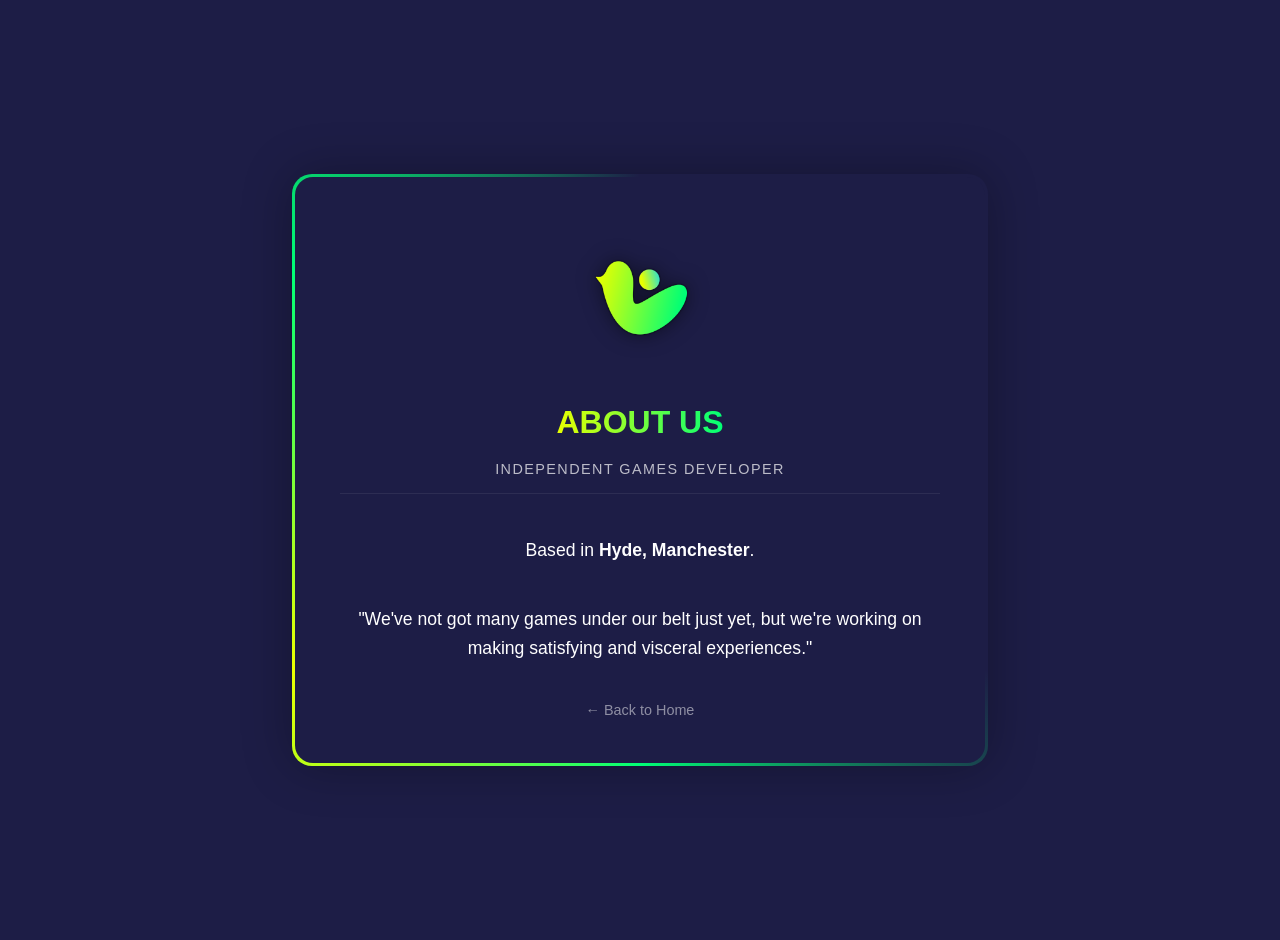
==== about/index.html @ a2d182ee "re-dding about page" ====
<!DOCTYPE html>
<html lang="en">
<head>
  <meta charset="UTF-8">
  <title>About - Vimtronic</title>
  <link rel="icon" type="image/png" href="../favicon.png">
  <meta name="viewport" content="width=device-width, initial-scale=1">

  <style>
    :root {
      --bg-color: #1d1d46;
      --accent-lime: #00ff76;
      --accent-yellow: #e8ff01;
      --text-color: #ffffff;
    }

    body {
      margin: 0;
      min-height: 100vh;
      display: flex;
      flex-direction: column;
      align-items: center;
      justify-content: center;
      background-color: var(--bg-color);
      color: var(--text-color);
      font-family: -apple-system, BlinkMacSystemFont, "Segoe UI", Roboto, Helvetica, Arial, sans-serif;
      padding: 20px;
    }

    /* The Glowing Card Container */
    .glow-card {
      position: relative;
      display: flex;
      flex-direction: column;
      align-items: center;
      text-align: center;
      max-width: 600px;
      padding: 3rem;
      border-radius: 20px;
      margin: 20px;
      
      /* THIS IS THE FIX: Clips the giant spinning square to the box shape */
      overflow: hidden; 
      
      /* Optional: Adds a static outer glow for extra 'pop' */
      box-shadow: 0 0 50px rgba(0, 0, 0, 0.3);
    }

    /* The Spinning Gradient Border */
    .glow-card::before {
      content: '';
      position: absolute;
      top: -50%;
      left: -50%;
      width: 200%;
      height: 200%;
      background: conic-gradient(
        transparent, 
        transparent, 
        transparent, 
        var(--accent-lime), 
        var(--accent-yellow), 
        var(--accent-lime), 
        transparent
      );
      animation: rotate 6s linear infinite;
      z-index: 0;
    }

    /* The Dark Inner Background */
    .glow-card::after {
      content: '';
      position: absolute;
      inset: 3px; /* Thickness of the neon border */
      background: var(--bg-color);
      border-radius: 18px; /* Slightly smaller than parent radius */
      z-index: 1;
    }

    /* The Content Layer (Sits on top of the dark background) */
    .content-layer {
      position: relative;
      z-index: 2;
      display: flex;
      flex-direction: column;
      align-items: center;
    }

    /* Logo Styling */
    img.card-logo {
      max-width: 150px;
      margin-bottom: 2rem;
      filter: drop-shadow(0 0 10px rgba(0,0,0,0.5));
    }

    h1 {
      margin: 0 0 0.5rem;
      font-weight: 800;
      text-transform: uppercase;
      font-size: 2rem;
      background: linear-gradient(90deg, var(--accent-yellow), var(--accent-lime));
      -webkit-background-clip: text;
      -webkit-text-fill-color: transparent;
    }

    h2 {
      font-size: 0.9rem;
      text-transform: uppercase;
      letter-spacing: 0.1em;
      margin-bottom: 1.5rem;
      opacity: 0.7;
      font-weight: 400;
      border-bottom: 1px solid rgba(255,255,255,0.1);
      padding-bottom: 1rem;
      width: 100%;
    }

    p {
      font-size: 1.1rem;
      line-height: 1.6;
      margin-bottom: 1.5rem;
    }

    /* Back Link */
    a.back-link {
      color: #fff;
      opacity: 0.5;
      text-decoration: none;
      font-size: 0.9rem;
      transition: opacity 0.3s;
      margin-top: 1rem;
    }
    a.back-link:hover {
      text-decoration: underline;
      opacity: 1;
    }

    /* Animation */
    @keyframes rotate {
      0% { transform: rotate(0deg); }
      100% { transform: rotate(360deg); }
    }
  </style>
</head>
<body>

  <div class="glow-card">
    <div class="content-layer">
      
      <img src="../logo.png" alt="Vimtronic Logo" class="card-logo">

      <h1>About Us</h1>
      <h2>Independent Games Developer</h2>
      
      <p>
        Based in <strong>Hyde, Manchester</strong>.
      </p>

      <p>
        "We've not got many games under our belt just yet, but we're working on making satisfying and visceral experiences."
      </p>

      <a href="../" class="back-link">← Back to Home</a>
    </div>
  </div>

</body>
</html>
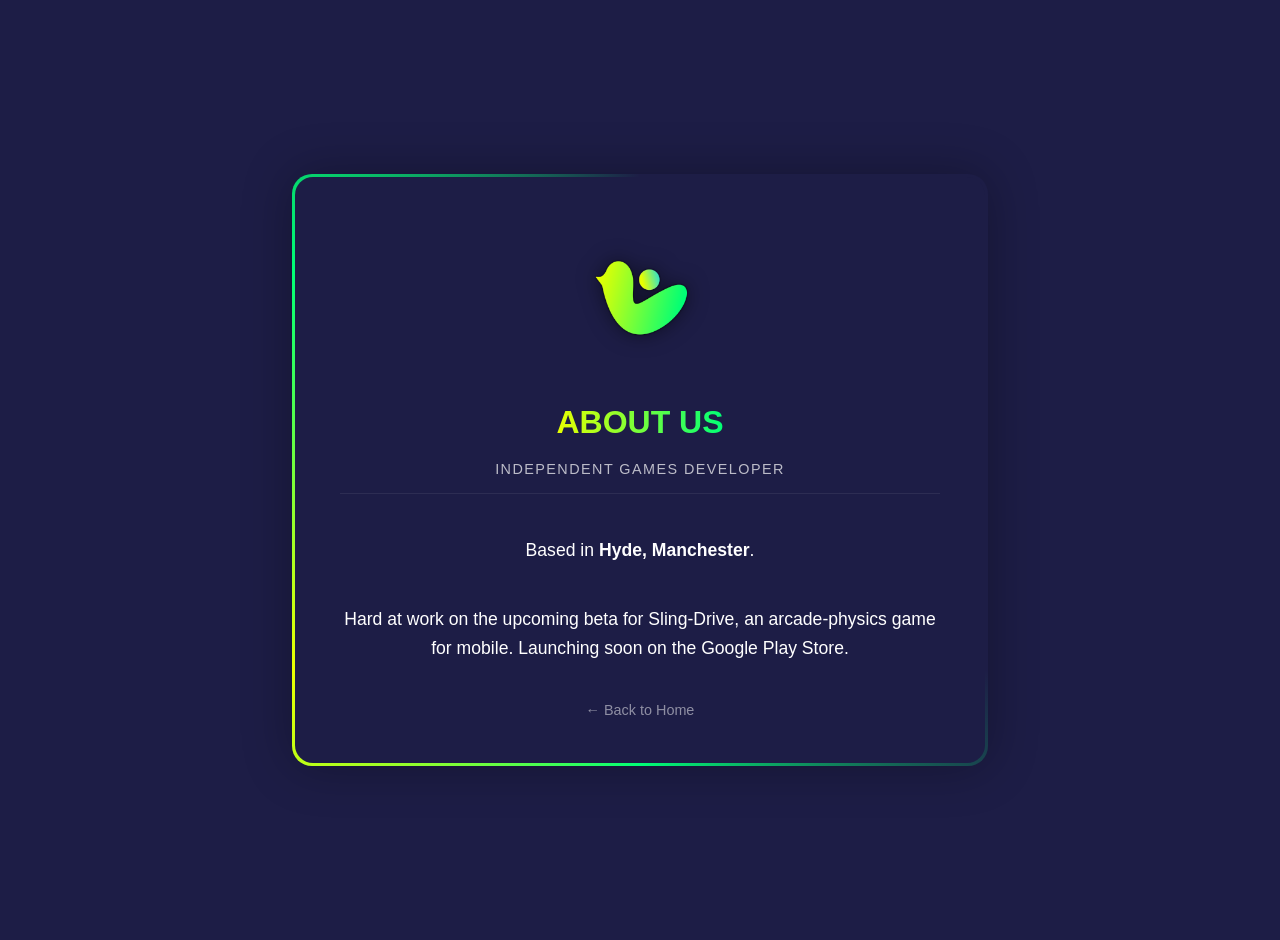
==== commit c45ea2cc: "Update index.html changing text" ====
--- a/about/index.html
+++ b/about/index.html
@@ -157,7 +157,7 @@
       </p>
 
       <p>
-        "We've not got many games under our belt just yet, but we're working on making satisfying and visceral experiences."
+        Hard at work on the upcoming beta for Sling-Drive, an arcade-physics game for mobile. Launching soon on the Google Play Store.
       </p>
 
       <a href="../" class="back-link">← Back to Home</a>
@@ -165,4 +165,5 @@
   </div>
 
 </body>
-</html>+
+</html>
